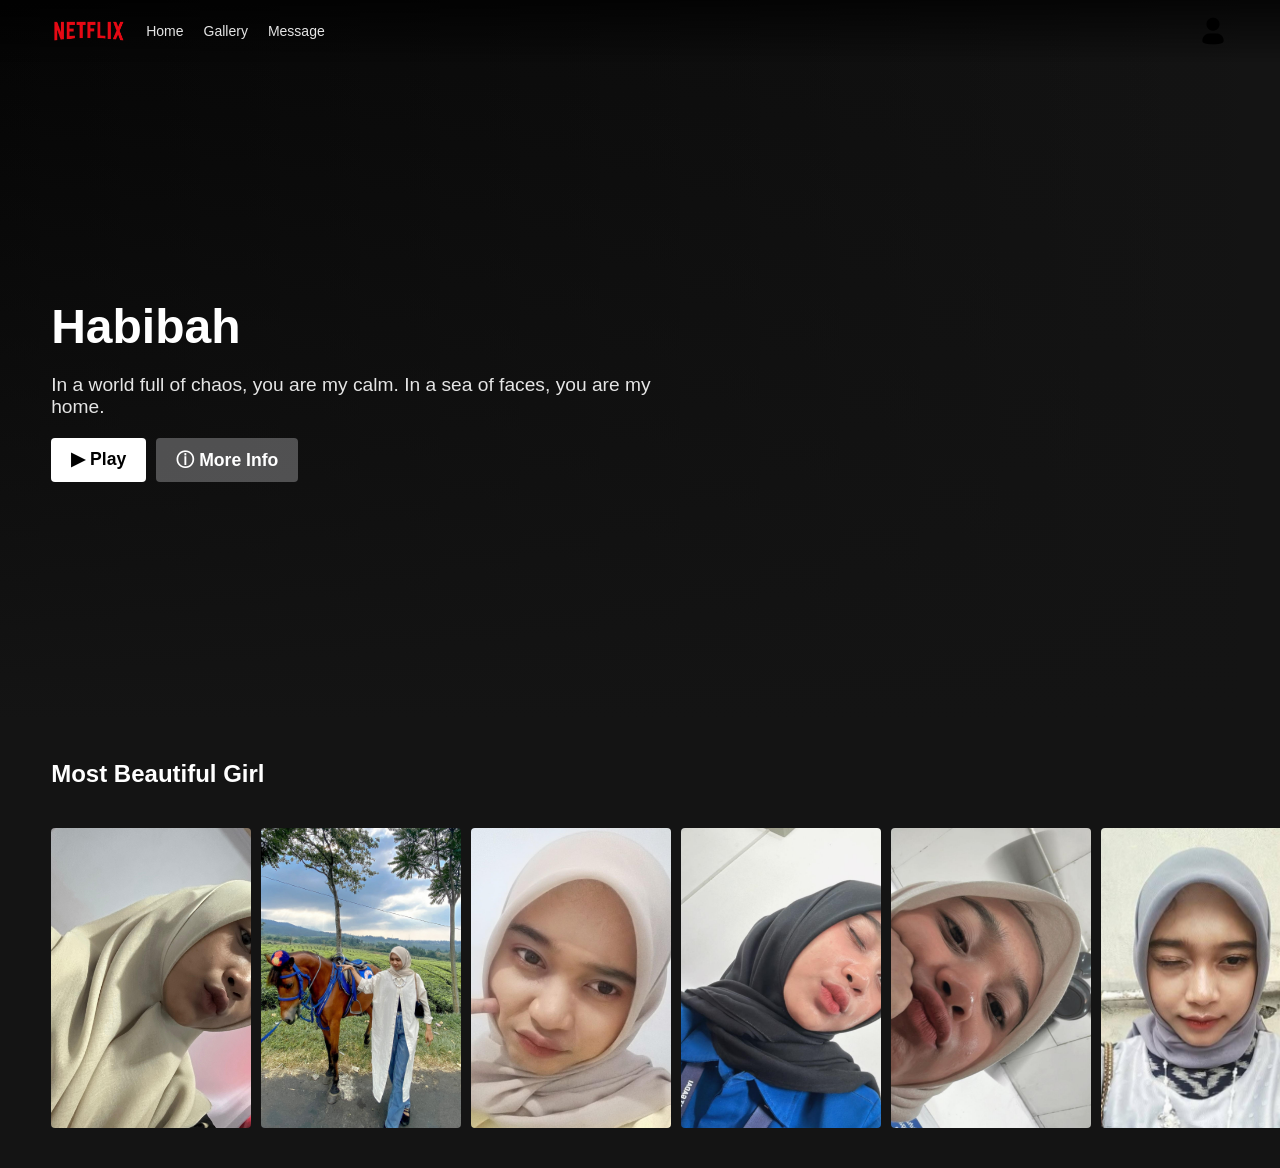
==== index.html @ c466ec48 "first commit" ====
<!DOCTYPE html>
<html lang="en">
  <head>
    <meta charset="UTF-8" />
    <meta name="viewport" content="width=device-width, initial-scale=1.0" />
    <link rel="stylesheet" href="css/style.css" />
    <title>Netflix Bibah</title>
  </head>
  <body>
    <nav class="navbar">
      <div class="nav-left">
        <img src="images/Icon.png" alt="Netflix" class="netflix-logo" />
        <div class="nav-links">
          <a href="index.html">Home</a>
          <a href="gallery.html">Gallery</a>
          <a href="message.html">Message</a>
        </div>
      </div>
      <div class="nav-right">
        <img src="images/user.png" alt="Profile" class="profile-img" style="cursor: pointer" />
        <img src="images/menu.png" class="menu" />
      </div>
    </nav>

    <div class="hero">
      <div class="hero-content">
        <h1 class="hero-title">Habibah</h1>
        <p class="hero-description">In a world full of chaos, you are my calm. In a sea of faces, you are my home.</p>
        <div class="hero-buttons">
          <button class="btn btn-play">▶ Play</button>
          <button class="btn btn-more">ⓘ More Info</button>
        </div>
      </div>
    </div>

    <div class="content-row">
      <div class="row-header">
        <h2 class="row-title">Most Beautiful Girl</h2>
      </div>
      <div class="slider-container">
        <button class="slider-button prev"></button>
        <div class="thumbnails">
          <img src="images/gallery/bib-1.jpg" alt="Show 1" class="thumbnail" data-title="Show 1" data-description="Description for Show 1" />
          <img src="images/gallery/bib-3.jpg" alt="Show 2" class="thumbnail" data-title="Show 2" data-description="Description for Show 2" />
          <img src="images/gallery/bib-7.jpg" alt="Show 3" class="thumbnail" data-title="Show 3" data-description="Description for Show 3" />
          <img src="images/gallery/bib-8.jpg" alt="Show 4" class="thumbnail" data-title="Show 4" data-description="Description for Show 4" />
          <img src="images/gallery/bib-9.jpg" alt="Show 5" class="thumbnail" data-title="Show 5" data-description="Description for Show 5" />
          <img src="images/gallery/bib-15.jpg" alt="Show 6" class="thumbnail" data-title="Show 6" data-description="Description for Show 6" />
          <img src="images/gallery/bib-5.jpg" alt="Show 7" class="thumbnail" data-title="Show 7" data-description="Description for Show 7" />
          <img src="images/gallery/bib-11.jpg" alt="Show 8" class="thumbnail" data-title="Show 8" data-description="Description for Show 8" />
          <img src="images/gallery/bib-13.jpg" alt="Show 9" class="thumbnail" data-title="Show 8" data-description="Description for Show 8" />
          <img src="images/gallery/bib-14.jpg" alt="Show 9" class="thumbnail" data-title="Show 8" data-description="Description for Show 8" />
          <img src="images/gallery/bib-2.jpg" alt="Show 9" class="thumbnail" data-title="Show 8" data-description="Description for Show 8" />
        </div>
        <button class="slider-button next"></button>
      </div>
    </div>

    <script src="js/script.js"></script>
  </body>
</html>
---- css/style.css ----
* {
  margin: 0;
  padding: 0;
  box-sizing: border-box;
  font-family: Arial, sans-serif;
}

body {
  background-color: #141414;
  color: white;
  overflow-x: hidden;
}

.navbar {
  position: fixed;
  top: 0;
  width: 100%;
  padding: 15px 4%;
  display: flex;
  justify-content: space-between;
  align-items: center;
  z-index: 1000;
  background: linear-gradient(
    to bottom,
    rgba(0, 0, 0, 0.7) 0%,
    rgba(0, 0, 0, 0) 100%
  );
}

.nav-left {
  display: flex;
  align-items: center;
  gap: 20px;
}

.nav-right {
  display: flex;
  align-items: center;
  gap: 20px;
}

.netflix-logo {
  height: 25px;
  width: auto;
  object-fit: contain;
}

.nav-links {
  display: flex;
  gap: 20px;
}

.nav-links a {
  color: #e5e5e5;
  text-decoration: none;
  font-size: 14px;
}

.profile-img {
  width: 32px;
  height: 32px;
  border-radius: 4px;
  object-fit: cover;
}

.menu {
  display: none;
  width: 32px;
  height: 32px;
  border-radius: 4px;
  object-fit: cover;
}

.hero {
  position: relative;
  height: 80vh;
  min-height: 400px;
  padding: 0 4%;
  display: flex;
  align-items: center;
  transition: background 0.5s ease;
  background: linear-gradient(to top, #141414, transparent),
    linear-gradient(to right, rgba(0, 0, 0, 0.8), transparent),
    url("/api/placeholder/1920/1080") center/cover;
  background-position: center;
  background-size: cover;
  background-repeat: no-repeat;
}

.hero-content {
  max-width: 600px;
  margin-top: 60px;
  opacity: 1;
  transition: opacity 0.3s ease;
}

.hero-title {
  font-size: clamp(2em, 5vw, 3em);
  margin-bottom: 20px;
}

.hero-description {
  font-size: clamp(1em, 2vw, 1.2em);
  margin-bottom: 20px;
  color: #e5e5e5;
}

.hero-buttons {
  display: flex;
  gap: 10px;
}

.btn {
  padding: clamp(8px, 2vw, 10px) clamp(16px, 3vw, 20px);
  border-radius: 4px;
  font-weight: bold;
  cursor: pointer;
  border: none;
  font-size: clamp(0.9em, 1.5vw, 1.1em);
}

.btn-play {
  background-color: white;
  color: black;
}

.btn-more {
  background-color: rgba(109, 109, 110, 0.7);
  color: white;
}

.content-row {
  width: 100%;
  position: relative;
  padding: 20px 0;
}

.row-header {
  padding: 20px 4%;
  display: flex;
  justify-content: space-between;
  align-items: center;
}

.row-title {
  font-size: clamp(1.2em, 2.5vw, 1.5em);
}

.slider-container {
  position: relative;
  width: 100%;
}

.thumbnails {
  display: flex;
  gap: 10px;
  padding: 20px 4%;
  overflow-x: auto;
  scroll-behavior: smooth;
  -webkit-overflow-scrolling: touch;
  scrollbar-width: none;
  -ms-overflow-style: none;
}

.thumbnails::-webkit-scrollbar {
  display: none;
}

.thumbnail {
  flex: 0 0 auto;
  width: clamp(140px, 25vw, 200px);
  aspect-ratio: 2/3;
  border-radius: 4px;
  transition: transform 0.3s;
  cursor: pointer;
  object-fit: cover;
}

.thumbnail:hover {
  transform: scale(1.05);
}

.slider-button {
  position: absolute;
  top: 50%;
  transform: translateY(-50%);
  width: 40px;
  height: 100%;
  background: rgba(0, 0, 0, 0.5);
  border: none;
  cursor: pointer;
  z-index: 100;
  display: flex;
  align-items: center;
  justify-content: center;
  opacity: 0;
  transition: opacity 0.3s;
}

.slider-button:hover {
  opacity: 1;
  background: rgba(0, 0, 0, 0.7);
}

.slider-button.prev {
  left: 0;
}

.slider-button.next {
  right: 0;
}

.slider-button::after {
  content: "";
  width: 15px;
  height: 15px;
  border-top: 3px solid white;
  border-right: 3px solid white;
}

.slider-button.prev::after {
  transform: rotate(-135deg);
  margin-left: 8px;
}

.slider-button.next::after {
  transform: rotate(45deg);
  margin-right: 8px;
}

.fade {
  opacity: 0;
}

@media (max-width: 768px) {
  .nav-links {
    position: fixed;
    top: 60px;
    left: -100%;
    width: 100%;
    height: calc(100vh - 60px);
    background: rgba(0, 0, 0, 0.9);
    flex-direction: column;
    padding: 20px;
    transition: 0.3s ease-in-out;
  }

  .nav-links.active {
    left: 0;
  }

  .nav-links a {
    font-size: 18px;
    padding: 15px 0;
  }

  .menu {
    display: block;
    cursor: pointer;
  }

  .thumbnails {
    padding: 20px 20px;
  }

  .slider-button {
    width: 40px;
  }
}
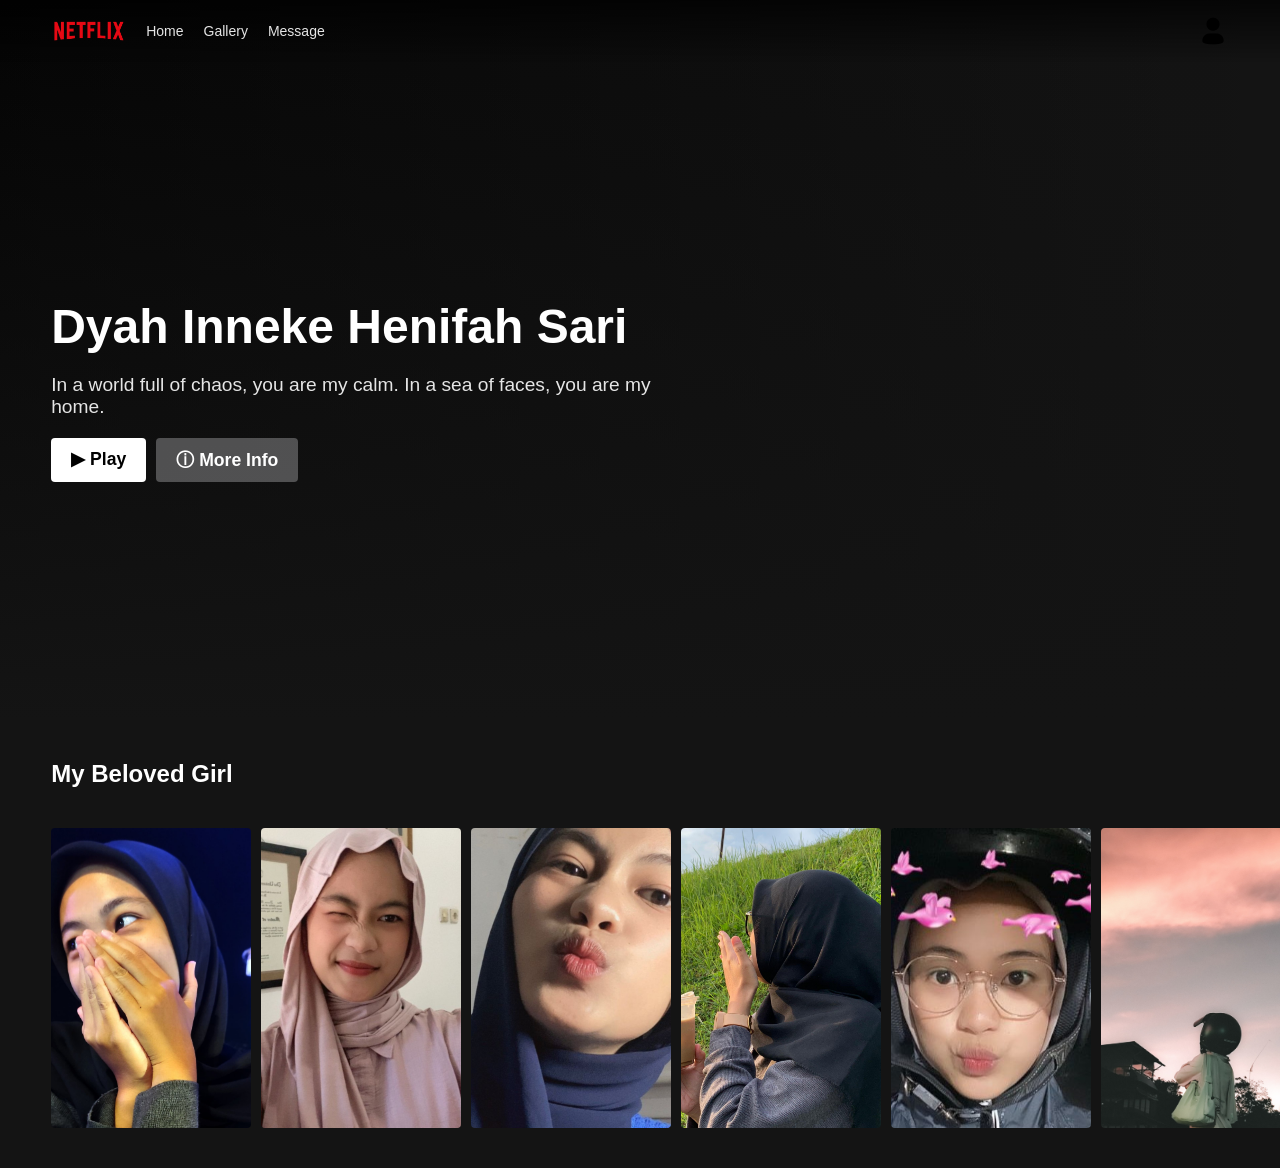
==== commit 928c43b4: "membuat netflix dy" ====
--- a/index.html
+++ b/index.html
@@ -4,7 +4,7 @@
     <meta charset="UTF-8" />
     <meta name="viewport" content="width=device-width, initial-scale=1.0" />
     <link rel="stylesheet" href="css/style.css" />
-    <title>Netflix Bibah</title>
+    <title>Netflix Dyah</title>
   </head>
   <body>
     <nav class="navbar">
@@ -24,7 +24,7 @@
 
     <div class="hero">
       <div class="hero-content">
-        <h1 class="hero-title">Habibah</h1>
+        <h1 class="hero-title">Dyah Inneke Henifah Sari</h1>
         <p class="hero-description">In a world full of chaos, you are my calm. In a sea of faces, you are my home.</p>
         <div class="hero-buttons">
           <button class="btn btn-play">▶ Play</button>
@@ -35,27 +35,26 @@
 
     <div class="content-row">
       <div class="row-header">
-        <h2 class="row-title">Most Beautiful Girl</h2>
+        <h2 class="row-title">My Beloved Girl</h2>
       </div>
       <div class="slider-container">
         <button class="slider-button prev"></button>
         <div class="thumbnails">
-          <img src="images/gallery/bib-1.jpg" alt="Show 1" class="thumbnail" data-title="Show 1" data-description="Description for Show 1" />
-          <img src="images/gallery/bib-3.jpg" alt="Show 2" class="thumbnail" data-title="Show 2" data-description="Description for Show 2" />
-          <img src="images/gallery/bib-7.jpg" alt="Show 3" class="thumbnail" data-title="Show 3" data-description="Description for Show 3" />
-          <img src="images/gallery/bib-8.jpg" alt="Show 4" class="thumbnail" data-title="Show 4" data-description="Description for Show 4" />
-          <img src="images/gallery/bib-9.jpg" alt="Show 5" class="thumbnail" data-title="Show 5" data-description="Description for Show 5" />
-          <img src="images/gallery/bib-15.jpg" alt="Show 6" class="thumbnail" data-title="Show 6" data-description="Description for Show 6" />
-          <img src="images/gallery/bib-5.jpg" alt="Show 7" class="thumbnail" data-title="Show 7" data-description="Description for Show 7" />
-          <img src="images/gallery/bib-11.jpg" alt="Show 8" class="thumbnail" data-title="Show 8" data-description="Description for Show 8" />
-          <img src="images/gallery/bib-13.jpg" alt="Show 9" class="thumbnail" data-title="Show 8" data-description="Description for Show 8" />
-          <img src="images/gallery/bib-14.jpg" alt="Show 9" class="thumbnail" data-title="Show 8" data-description="Description for Show 8" />
-          <img src="images/gallery/bib-2.jpg" alt="Show 9" class="thumbnail" data-title="Show 8" data-description="Description for Show 8" />
+          <img src="images/gallery/dy-01.jpg" alt="Show 1" class="thumbnail" data-title="Show 1" data-description="Description for Show 1" data-video="dyvid-1.mp4" />
+          <img src="images/gallery/dy-13.jpg" alt="Show 3" class="thumbnail" data-title="Show 2" data-description="Description for Show 3" data-video="dyvid-2.mp4" />
+          <img src="images/gallery/dy-19.jpg" alt="Show 4" class="thumbnail" data-title="Show 3" data-description="Description for Show 4" data-video="dyvid-3.mp4" />
+          <img src="images/gallery/dy-31.jpg" alt="Show 5" class="thumbnail" data-title="Show 4" data-description="Description for Show 5" data-video="dyvid-4.mp4" />
+          <img src="images/gallery/dy-39.jpg" alt="Show 8" class="thumbnail" data-title="Show 5" data-description="Description for Show 8" data-video="dyvid-5.mp4" />
+          <img src="images/gallery/dy-25.jpg" alt="Show 9" class="thumbnail" data-title="Show 6" data-description="Description for Show 9" data-video="dyvid-1.mp4" />
+          <img src="images/gallery/dy-10.jpg" alt="Show 10" class="thumbnail" data-title="Show 7" data-description="Description for Show 10" data-video="dyvid-2.mp4" />
+          <img src="images/gallery/dy-06.jpg" alt="Show 2" class="thumbnail" data-title="Show 8" data-description="Description for Show 2" data-video="dyvid-3.mp4" />
+          <img src="images/gallery/dyar-15.jpg" alt="Show 6" class="thumbnail" data-title="Show 9" data-description="Description for Show 6" data-video="dyvid-4.mp4" />
+          <img src="images/gallery/dyar-13.jpg" alt="Show 7" class="thumbnail" data-title="Show 10" data-description="Description for Show 7" data-video="dyvid-5.mp4" />
+          <img src="images/gallery/dyar-06.jpg" alt="Show 11" class="thumbnail" data-title="Show 11" data-description="Description for Show 11" data-video="dyvid-1.mp4" />
         </div>
         <button class="slider-button next"></button>
       </div>
     </div>
-
     <script src="js/script.js"></script>
   </body>
 </html>
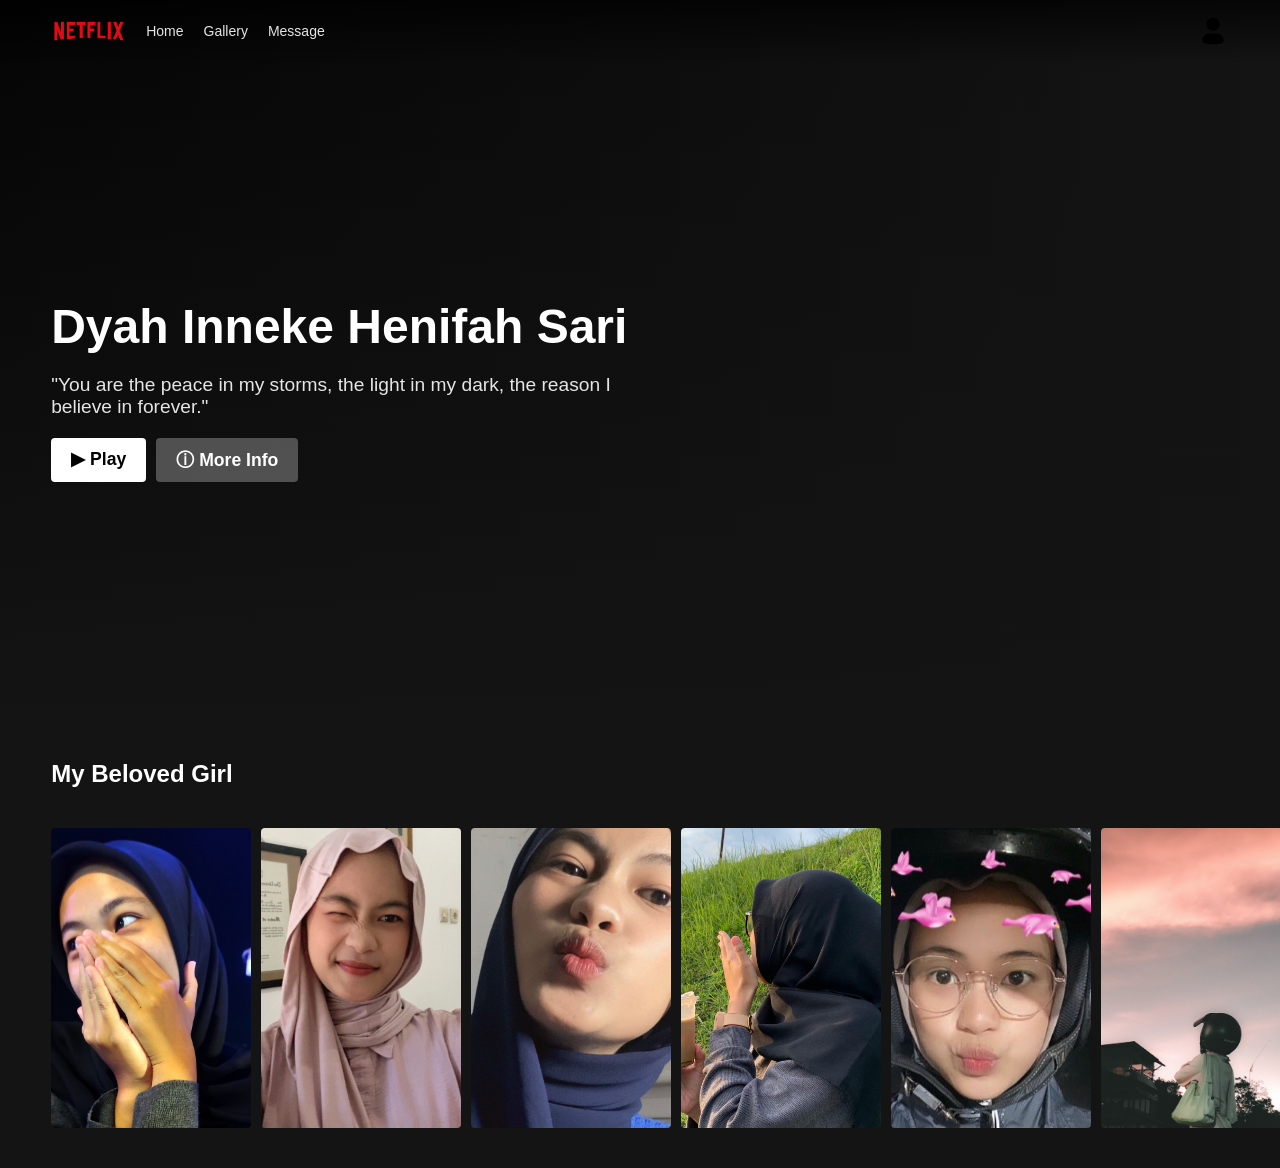
==== commit 9260c954: "membuat kata kata" ====
--- a/index.html
+++ b/index.html
@@ -25,7 +25,7 @@
     <div class="hero">
       <div class="hero-content">
         <h1 class="hero-title">Dyah Inneke Henifah Sari</h1>
-        <p class="hero-description">In a world full of chaos, you are my calm. In a sea of faces, you are my home.</p>
+        <p class="hero-description">"You are the peace in my storms, the light in my dark, the reason I believe in forever."</p>
         <div class="hero-buttons">
           <button class="btn btn-play">▶ Play</button>
           <button class="btn btn-more">ⓘ More Info</button>
